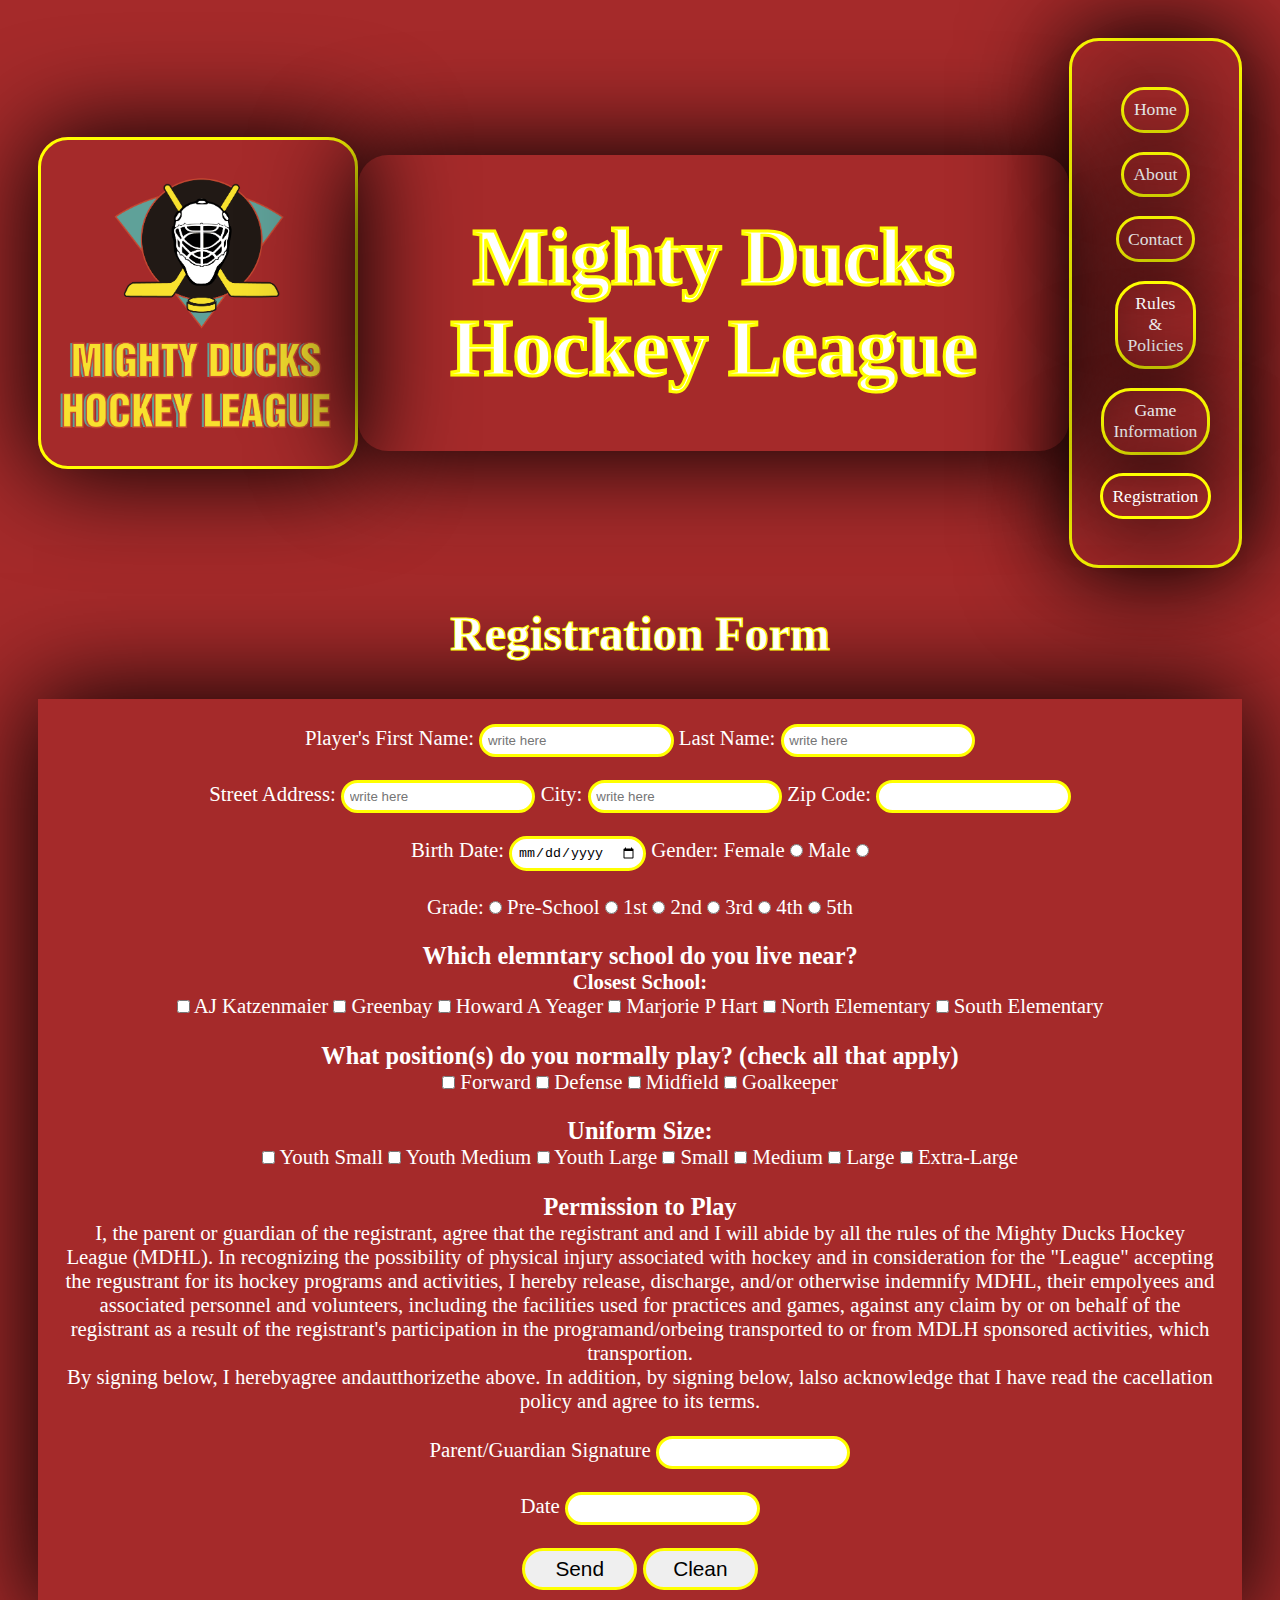
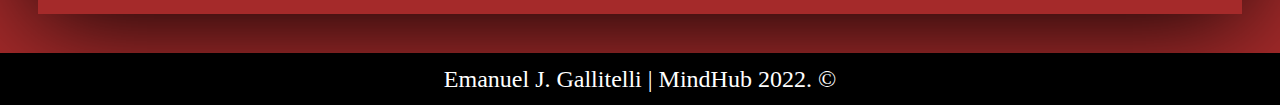
==== registration.html @ decbc8f8 "agregar todos los archivos" ====
<!DOCTYPE html>
<html lang="en">
<head>
    <meta charset="UTF-8">
    <meta http-equiv="X-UA-Compatible" content="IE=edge">
    <meta name="viewport" content="width=device-width, initial-scale=1.0">
    <link rel="stylesheet" href="styles/mdhl_3.css">
    <title>MD Hockey League / Registration</title>
</head>
<body>
    <header class="container1">

        <div class="containerTitle">

            <div class="logo">
                <img src="img/LogoMightyDucks01.png" alt="Logo">
            </div>

            <div class="title">
                <h1>Mighty Ducks Hockey League</h1>
            </div>

            <nav>
                <a href="index.html">Home</a>
                <a href="about.html">About</a>
                <a href="contact.html">Contact</a>
                <a href="rules.html">Rules & Policies</a>
                <a href="game_info.html">Game Information</a>
                <a href="#">Registration</a>
            </nav>
            
        </div>

    </header>

    
    <h2 class="registrationTitle">Registration Form</h2>

    <form class="containerRegistration" action="show_data.html" method="get">

        <fieldset>
            <label> Player's First Name:
                <input type="text" name="Name" placeholder="write here">
            </label>
            <label> Last Name:
                <input type="text" name="Last_Name" placeholder="write here">
            </label>
        </fieldset>

        <fieldset>
            <label>
                Street Address:
                <input type="text" name="Address" placeholder="write here">
            </label>
            <label>
                City:
                <input type="text" name="City" placeholder="write here">
            </label>
            <label>
                Zip Code:
                <input type="number" name="Zip_Code">
            </label>
        </fieldset>

        <fieldset>
            <label>
                Birth Date:
                <input type="date" name="Birth_Date">
            </label> 

            Gender:
            <label>Female
                <input type="radio" name="Gender" value="Female">
            </label>
            <label>Male
                <input type="radio" name="Gender" value="Male">
            </label>
                
        </fieldset>

        <fieldset>
            Grade:
            <label>
                <input type="radio" name="Grade" value="Pre-School">
                Pre-School</label>
            <label>
                <input type="radio" name="Grade" value="1st">
                1st</label>
            <label>
                <input type="radio" name="Grade" value="2nd">
                2nd</label>
            <label>
                <input type="radio" name="Grade" value="3rd">
                3rd</label>
            <label>
                <input type="radio" name="Grade" value="4th">
                4th</label>
            <label>
                <input type="radio" name="Grade" value="5th">
                5th</label>
        </fieldset>
        
        <fieldset>
            <h3>Which elemntary school do you live near?</h3>
            <h4>Closest School:</h4>
            <label>
                <input type="checkbox" name="Nearby_School" value="AJ Katzenmaier">
                AJ Katzenmaier</label>
            <label>
                <input type="checkbox" name="Nearby_School" value="Greenbay">
                Greenbay</label>
            <label>
                <input type="checkbox" name="Nearby_School" value="Howard A Yeager">
                Howard A Yeager</label>
            <label>    
                <input type="checkbox" name="Nearby_School" value="Marjorie P Hart">
                Marjorie P Hart</label>
            <label>    
                <input type="checkbox" name="Nearby_School" value="North Elementary">
                North Elementary</label>
            <label>    
                <input type="checkbox" name="Nearby_School" value="South Elementary">
                South Elementary</label>
        </fieldset>

        <fieldset>
            <h3>What position(s) do you normally play? (check all that apply)</h3>
            <label>
                <input type="checkbox" name="Position" value="Forward">
                Forward</label>
            <label>
                <input type="checkbox" name="Position" value="Defense">
                Defense</label>
            <label>
                <input type="checkbox" name="Position" value="Midfield">
                Midfield</label>
            <label>    
                <input type="checkbox" name="Position" value="Goalkeeper">
                Goalkeeper</label>
        </fieldset>

        <fieldset>
            <h3>Uniform Size:</h3>
            <label>
                <input type="checkbox" name="Uniform_Size" value="Youth Small">
                Youth Small</label>
            <label>
                <input type="checkbox" name="Uniform_Size" value="Youth Medium">
                Youth Medium</label>
            <label>
                <input type="checkbox" name="Uniform_Size" value="Youth Large">
                Youth Large</label>
            <label>
                <input type="checkbox" name="Uniform_Size" value="Small">
                Small</label>
            <label>
                <input type="checkbox" name="Uniform_Size" value="Medium">
                Medium</label>
            <label>
                <input type="checkbox" name="Uniform_Size" value="Large">
                Large</label>
            <label>
                <input type="checkbox" name="Uniform_Size" value="Extra Large">
                Extra-Large</label>
        </fieldset>

        <fieldset>
            <h3>Permission to Play</h3>
            <p>I, the parent or guardian of the registrant, agree that the registrant and and I will abide by all the rules of the Mighty Ducks Hockey League (MDHL). In recognizing the possibility of physical injury associated with hockey and in consideration for the "League" accepting the regustrant for its hockey programs and activities, I hereby release, discharge, and/or otherwise indemnify MDHL, their empolyees and associated personnel and volunteers, including the facilities used for practices and games, against any claim by or on behalf of the registrant as a result of the registrant's participation in the programand/orbeing transported to or from MDLH sponsored activities, which transportion.</p>
            <p>By signing below, I herebyagree andautthorizethe above. In addition, by signing below, lalso acknowledge that I have read the cacellation policy and agree to its terms.</p>
        </fieldset>

        <fieldset>
            <label>Parent/Guardian Signature
                <input type="text" name="Parent_Guardian_Signature">
            </label>
        </fieldset>

        <fieldset>
            <label>Date
                <input type="text" name="Date">
            </label>
        </fieldset>
        
        <fieldset class="registrationButton">
            <input type="submit" value="Send">

            <input type="reset" value="Clean">
        </fieldset>

    </form>

    <footer>
        <span>Emanuel J. Gallitelli | MindHub 2022. &copy;</span>
    </footer>

</body>
</html>
---- styles/mdhl_3.css ----
:root {
    --backgroundPrincipal: brown;
    --styleBorder: 3px solid yellow;
    --styleBorderRadius: 30px;
    --styleBorderShadow: 0 0 100px 5px black;
    --styleBorderShadowSecondary: 0 0 100px 25px black;
    --transition: 0.4s ease-in-out;
  }

*{
    margin: 0;
    padding: 0;
    box-sizing: border-box;
}
body{
    background-color: var(--backgroundPrincipal);
}

/*Banner*/

.container1{
    background-color: var(--backgroundPrincipal);
    color: white;
}

.containerTitle{
    display:flex;
    flex-direction: row;
    justify-content: space-around;
    margin: 3%;
}

.containerTitle .logo{
    display: flex;
    text-align: center;
    align-items: center;
}

.containerTitle .logo img{
    border: var(--styleBorder);
    border-radius: var(--styleBorderRadius);
    width: 20rem;
    box-shadow: var(--styleBorderShadow);
    transition: var(--transition);
}

.containerTitle .logo img:hover{
    box-shadow: var(--styleBorderShadowSecondary); 
}

.containerTitle .title{
    display: flex;
    text-align: center;
    align-items: center;
    -webkit-text-stroke: 3px yellow;
}

.containerTitle .title h1{
    padding: 8%;
    font-size: 5rem;
    border-radius: var(--styleBorderRadius);
    box-shadow: var(--styleBorderShadow);
    transition: 3s ease-in-out;
}

.containerTitle .title h1:hover{
    font-size: 6rem;
}

.containerTitle nav{
    padding: 3%;
    align-items: center;
    display: flex;
    flex-direction: column;
    justify-content: space-around;
    border: var(--styleBorder);
    box-shadow: var(--styleBorderShadow);
    border-radius: var(--styleBorderRadius);
}

.containerTitle nav a{
    margin: 10%;
    padding: 10%;
    display: flex;
    text-align: center;
    border: var(--styleBorder);
    border-radius: var(--styleBorderRadius);
    text-decoration: none;
    color: white;
    font-size: 1.1rem;
    box-shadow: var(--styleBorderShadow);
    transition: var(--transition);
}

.containerTitle nav a:hover{
    color: black;
    font-size: 1.2rem;
    box-shadow: var(--styleBorderShadowSecondary);
    background-color: yellow;
}

.containerImg{
    display: flex;
    justify-content: center;
    margin: 5%;
    box-shadow: var(--styleBorderShadow);
    width: 90%;
    border-radius: var(--styleBorderRadius);
}

.containerImg img{
    width: 60%;
    border: var(--styleBorder);
    border-radius: var(--styleBorderRadius);
    background-color: yellow;
    box-shadow: var(--styleBorderShadow);
    transition: var(--transition);
}

.containerImg img:hover{
    width: 80%;
    box-shadow: var(--styleBorderShadowSecondary);
}

/*Home*/

.containerHome{
    margin-bottom: 5%;
    display: flex;
    justify-content: space-evenly;
    text-align: center;
    color: white;
}

.containerHome h2{
    display: flex;
    align-items: center;
    font-size: 4rem;
    -webkit-text-stroke: 3px yellow;
}

.containerHomeText{
    padding: 3%;
    border: var(--styleBorder);
    border-radius: var(--styleBorderRadius);
    box-shadow: var(--styleBorderShadow);
}

.containerHome h3{
    font-size: 4rem;
    padding: 3%;
    text-decoration: underline yellow;
}

.containerHome h4{
    font-size: 2rem;
    padding: 3%;
}

/*About*/

.containerAbout{
    margin-bottom: 5%;
    display: flex;
    justify-content: center;
    text-align: center;
    color: white;
    border: var(--styleBorder);
    border-radius: var(--styleBorderRadius);
    box-shadow: var(--styleBorderShadow);
}

.containerAbout section{
    transition: 2s;
    padding: 3%;
}

.containerAbout section h2{
    padding: 2%;
    font-size: 2rem;
    text-decoration: underline yellow;
}

.containerAbout section:hover{
    font-size: 1.5rem;
}

/*Contact*/

.containerContact{
    margin-bottom: 5%;
    display: flex;
    justify-content: center;
    text-align: center;
    text-decoration: none;
    color: white;
    font-size: 1.5rem;
}

.containerContactTexto a{
    color: white;
}

/*Rules*/

.containerList{
    margin: 5%;
    padding: 5%;
    box-shadow: var(--styleBorderShadow);
}

.containerList .containerListTitle{
    display: flex;
    flex-direction: column;
    text-align: center;
    font-size: 2rem;
    color: white;
    -webkit-text-stroke: 1px yellow;

}

.containerList .list{
    border: var(--styleBorder);
    border-radius: var(--styleBorderRadius);
    transition: var(--transition);
    color: white;
    font-size: 1.1rem;
    font-style: oblique;
}

.containerList .list:hover{
    margin: 2%;
    padding: 2%;
    font-size: 1.3rem;
}

.containerList .list dt{
    margin: 3%;
}

.containerList .list dd{
    margin: 1%;
    margin-left: 10%;
}

.containerList .list ol{
    margin: 1%;
    padding-top: 2%;
}

.containerList .list li{
    margin-left: 8%;
    margin-bottom: 2%;
}

/*Game Infotmation*/

.titleGame{
    padding-left: 5%;
    font-size: 2rem;
    font-style: oblique;
}

.containerBoard{
    font-size: 1.5rem;
    margin: 3%;
    padding: 2%;
    border-radius: var(--styleBorderRadius);
    box-shadow: var(--styleBorderShadow);
}

.containerTable{
    width: 100%;
    display: row;
    text-align: center;
    margin-bottom: 3%;
}

.subTableTitle{
    text-align: start;
    padding-bottom: 3%;
    text-decoration: underline;
}

.containerTable iframe{
    width: 50%;
    height: 100%;
    border-radius: var(--styleBorderRadius);
    box-shadow: 2px 5px 10px 5px;
    transition: var(--transition);
}

.containerTable iframe:hover{
    width: 90%;
    margin: 10%;
}

.subTable div{
    padding-bottom: 3%;
}

.subTable p{
    padding-top: 1%;
}

.subTable span{
    font-weight: bold;
}

.contactTable{
    display: flex;
    justify-content: space-between;
    padding-right: 5%;
}

.contactTable a{
    color: black;
    text-decoration: none;

}

/*Registration*/

.registrationTitle{
    font-size: 3rem;
    color: white;
    -webkit-text-stroke: 1px yellow;
    text-align: center;
}

.containerRegistration{
    display: flex;
    flex-direction: column;
    text-align: center;
    font-size: 1.3rem;
    color: white;
    box-shadow: var(--styleBorderShadow);
    margin: 3%;
    padding: 1%;
}

.containerRegistration fieldset{
    padding: 1%;
    border: none;
}

.containerRegistration fieldset input{
    padding: 0.5%;
    border: var(--styleBorder);
    border-radius: var(--styleBorderRadius);
    transition: var(--transition);
}

.registrationButton input{
    width: 10%;
    font-size: 1.3rem;
    transition: var(--transition);
}

.registrationButton input:hover{
    background-color: yellow;
    border-color: white;
    width: 11%;
    font-size: 1.5rem;
}

.formText{
    display: flex;
    flex-direction: column;
    align-items: center;
    font-size: 2rem;
    color: white;
    font-family: monospace;
    margin-bottom: 3%;
}

footer{
    background-color: black;
    text-align: center;
    color: white;
    padding: 1%;
    font-size: 1.5rem;
}
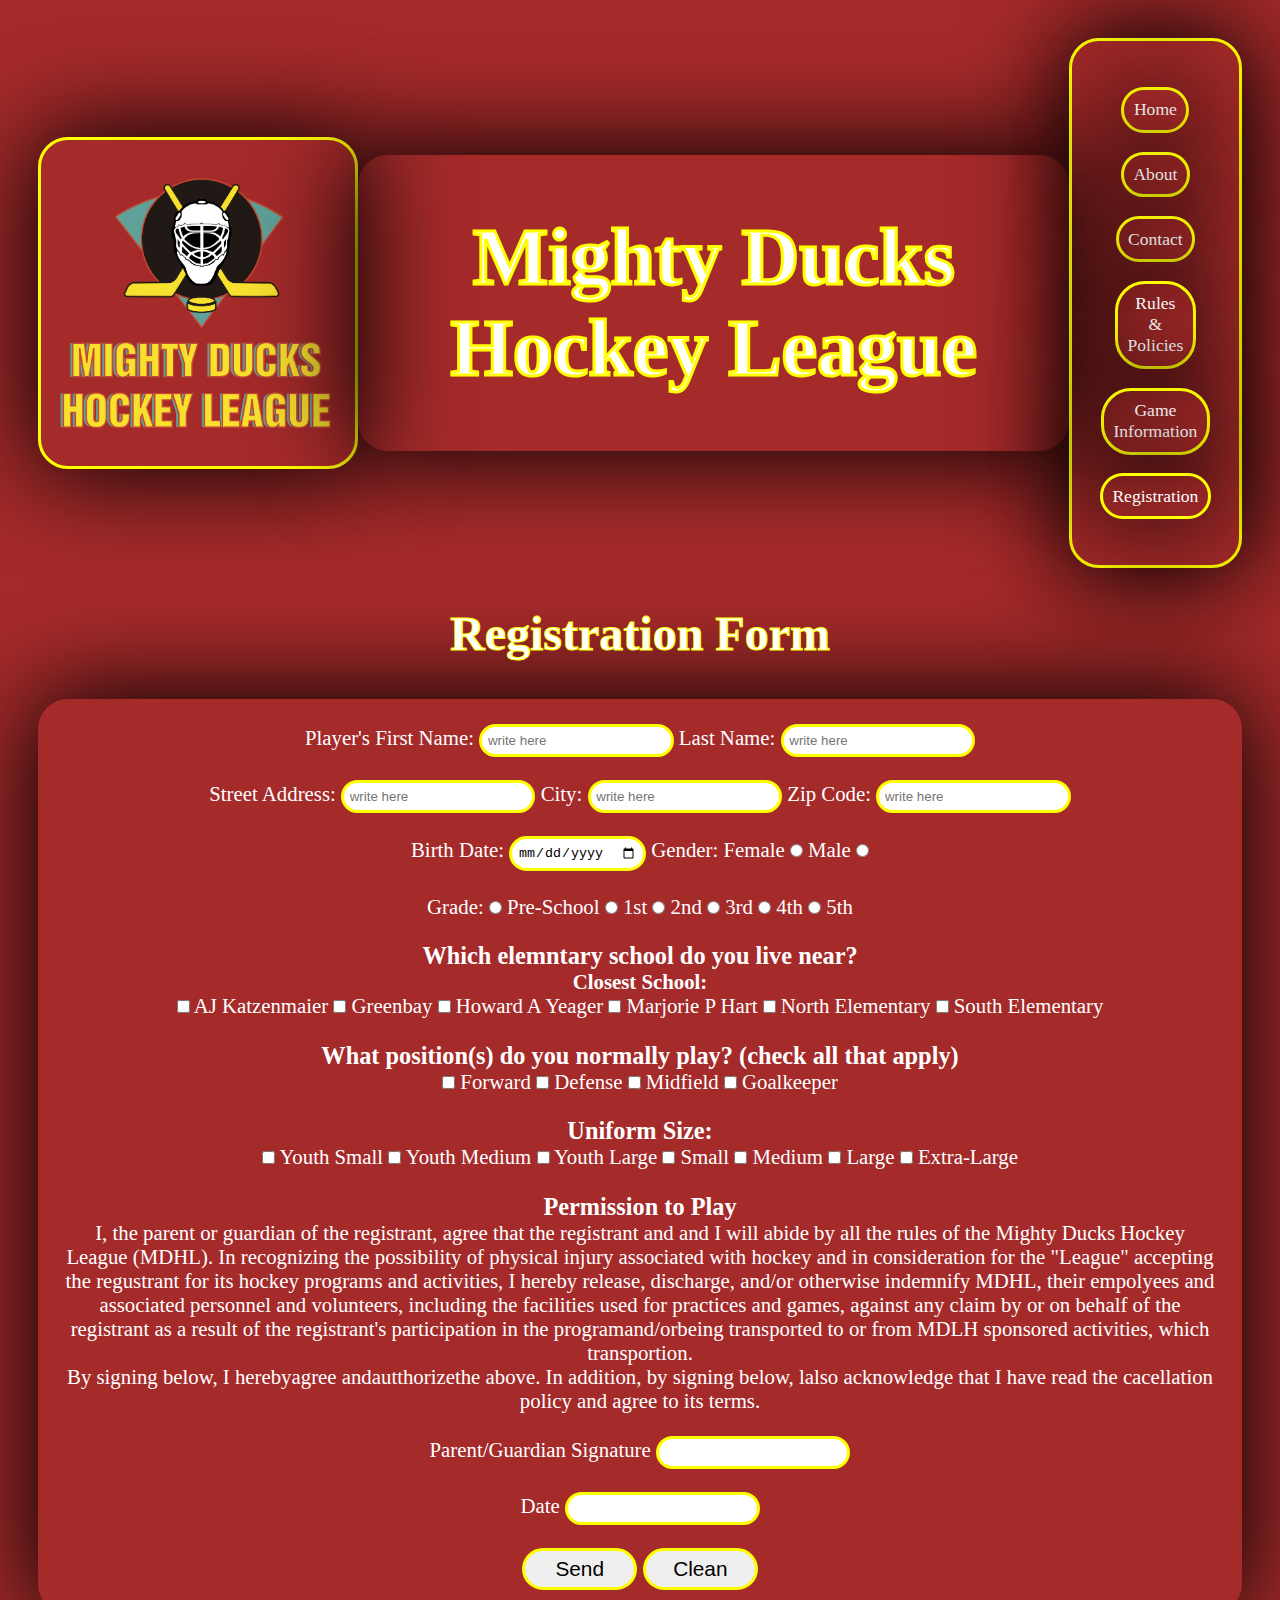
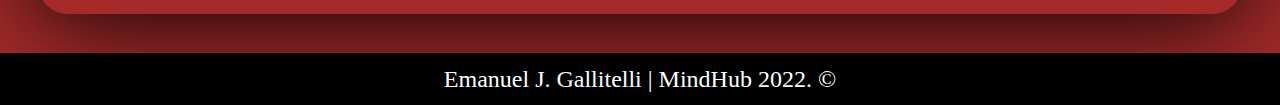
==== commit 9938c353: "arreglo" ====
--- a/registration.html
+++ b/registration.html
@@ -58,7 +58,7 @@
             </label>
             <label>
                 Zip Code:
-                <input type="number" name="Zip_Code">
+                <input type="number" name="Zip_Code" placeholder="write here">
             </label>
         </fieldset>
 
--- a/styles/mdhl_3.css
+++ b/styles/mdhl_3.css
@@ -334,6 +334,7 @@
     text-align: center;
     font-size: 1.3rem;
     color: white;
+    border-radius: var(--styleBorderRadius);
     box-shadow: var(--styleBorderShadow);
     margin: 3%;
     padding: 1%;
